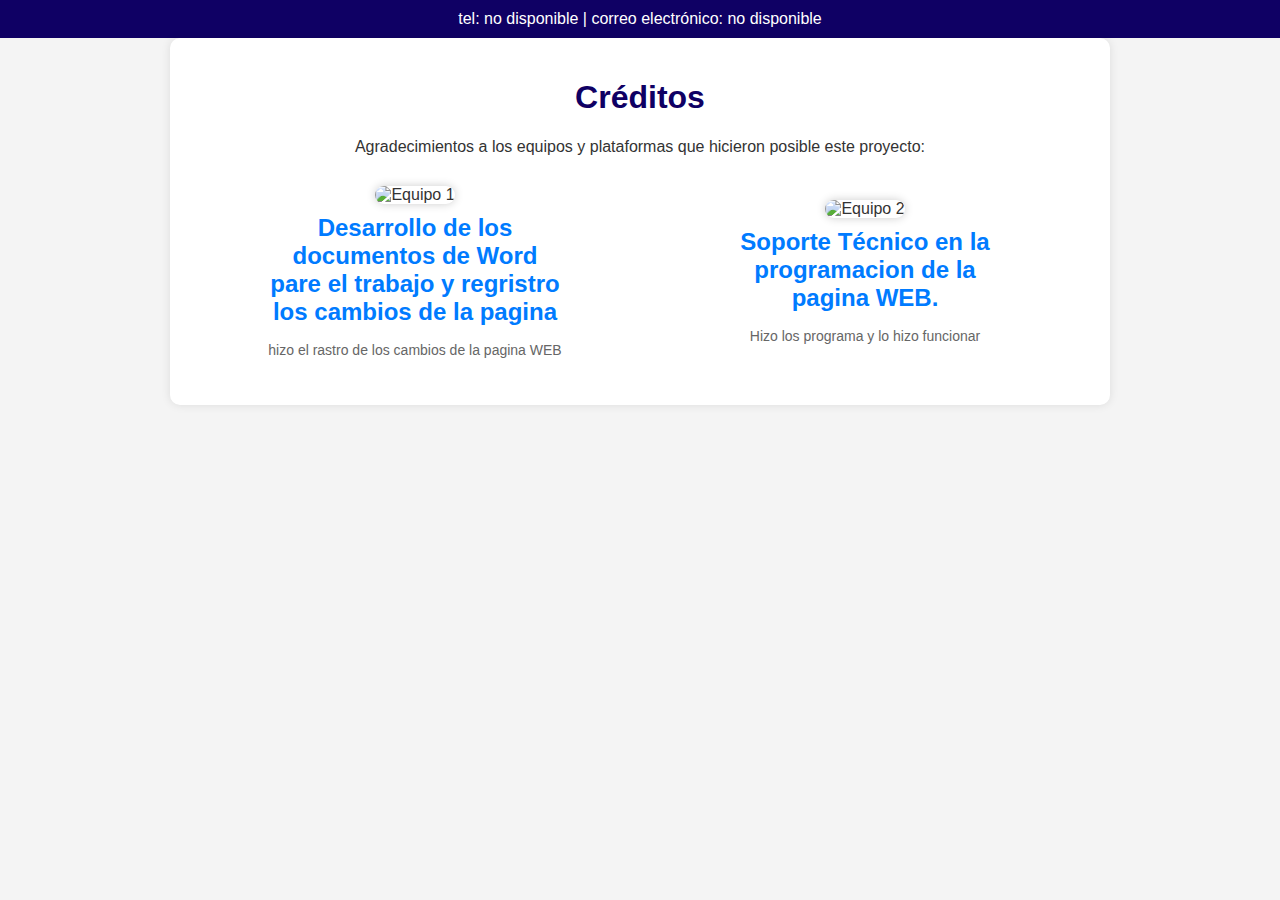
==== agracimiento.HTML @ f01363c7 "Add files via upload" ====
<!DOCTYPE html>
<html lang="es">
<head>
    <meta charset="UTF-8">
    <meta name="viewport" content="width=device-width, initial-scale=1.0">
    <title>Créditos</title>
    <link rel="stylesheet" href="agracimiento.CSS"> <!-- Archivo CSS externo -->
</head>
<body>
    <header>
        <div class="top-bar">
            <span>tel: no disponible | correo electrónico: no disponible</span>
        </div>
    </header>
    <div class="container">
        <h1>Créditos</h1>
        <p>Agradecimientos a los equipos y plataformas que hicieron posible este proyecto:</p>
        <div class="creditos-section">
            <div class="credito">
                <img src="imagenes/ai/Luis.jpg" alt="Equipo 1" class="credito-img">
                <h2>Desarrollo de los documentos de Word pare el trabajo y regristro los cambios de la pagina</h2>
                <p>hizo el rastro de los cambios de la pagina WEB</p>
            </div>
            <div class="credito">
                <img src="imagenes/ai/toño.jpg" alt="Equipo 2" class="credito-img">
                <h2>Soporte Técnico en la programacion de la pagina WEB.</h2>
                <p>Hizo los programa y lo hizo funcionar</p>
            </div>
        </div>
    </div>
</body>
</html>
---- agracimiento.CSS ----
/* Estilo general */
body {
    font-family: Arial, sans-serif;
    margin: 0;
    padding: 0;
    background-color: #f4f4f4; /* Fondo de color claro */
    color: #333; /* Color de texto */
}

/* Barra superior */
.top-bar {
    background-color: #0f0064;
    color: white;
    text-align: center;
    padding: 10px 0;
}

/* Navegación */
nav {
    display: flex;
    justify-content: space-between;
    align-items: center;
    background-color: #f8f8f8;
    padding: 10px 20px;
}
nav ul {
    list-style: none;
    margin: 0;
    padding: 0;
    display: flex;
}
nav ul li {
    margin: 0 10px;
}
nav ul li a {
    text-decoration: none;
    color: #333;
    font-weight: bold;
}
nav ul li a:hover {
    color: #317dd4;
}

/* Contenedor principal */
.container {
    max-width: 900px;
    margin: auto;
    background: white;
    padding: 20px;
    border-radius: 10px;
    box-shadow: 0 0 10px rgba(0, 0, 0, 0.1);
    text-align: center;
}
/* Créditos */
.creditos-section {
    display: flex;
    justify-content: space-around;
    align-items: center;
    margin-top: 20px;
    flex-wrap: wrap; /* Ajusta el diseño en pantallas pequeñas */
}
.credito {
    width: 300px;
    margin: 10px;
    text-align: center;
}
.credito-img {
    width: 100%;
    height: auto;
    border-radius: 10px;
    box-shadow: 0 0 10px rgba(0, 0, 0, 0.2);
    transition: transform 0.3s ease;
}
.credito-img:hover {
    transform: scale(1.05); /* Efecto de zoom al pasar el mouse */
}
/* Títulos y texto */
h1 {
    color: #0f0064;
}
.credito h2 {
    margin: 10px 0;
    color: #007BFF;
}
.credito p {
    font-size: 14px;
    line-height: 1.5;
    color: #666;
}
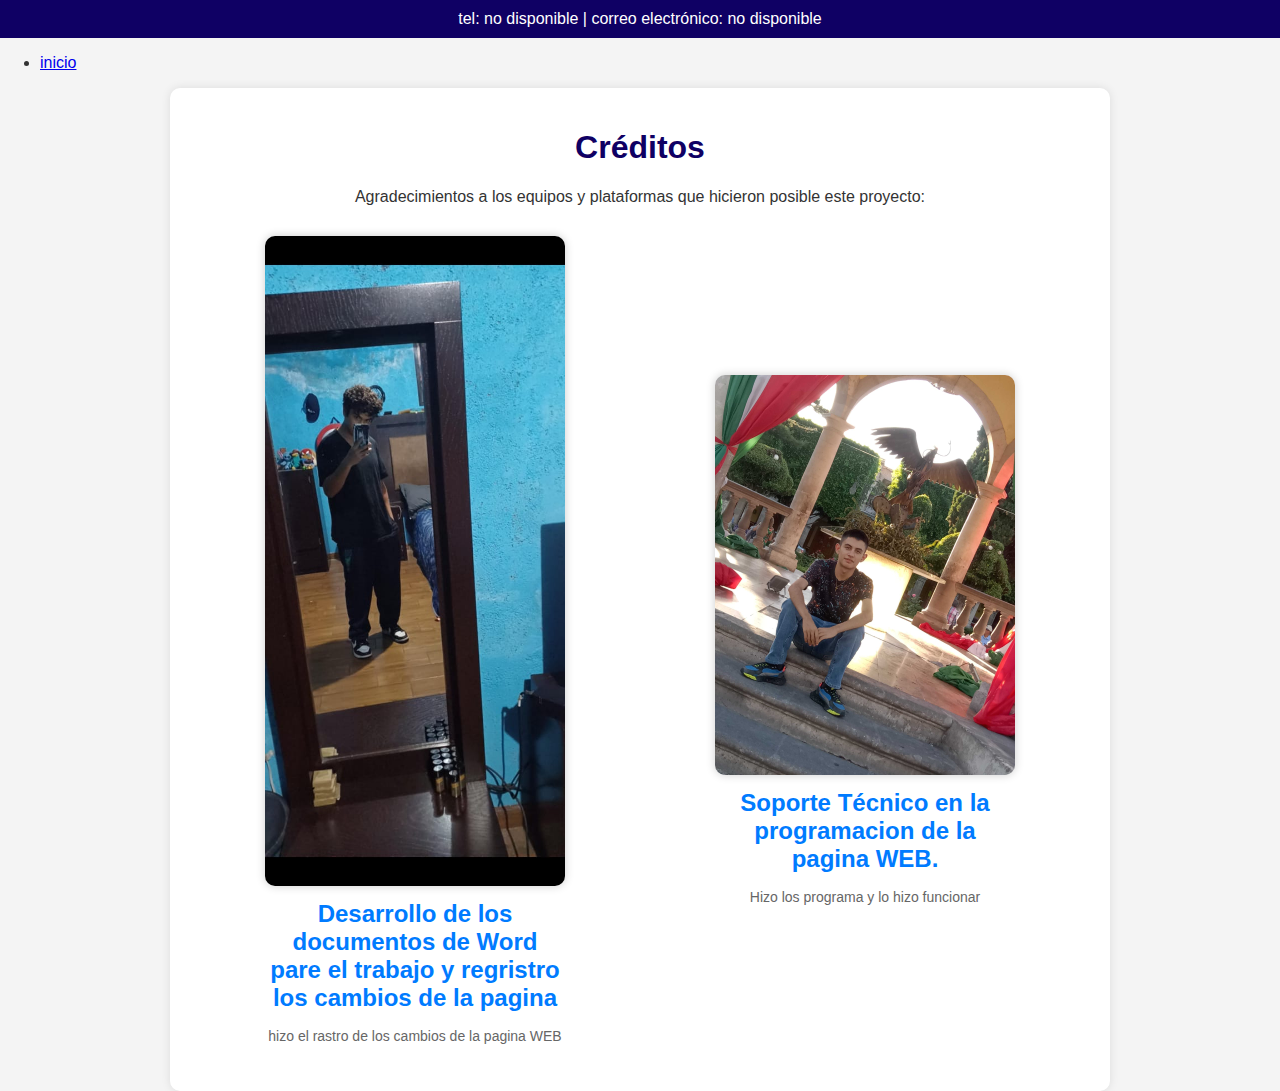
==== commit 9de00e78: "Update agracimiento.HTML" ====
--- a/agracimiento.HTML
+++ b/agracimiento.HTML
@@ -11,6 +11,9 @@
         <div class="top-bar">
             <span>tel: no disponible | correo electrónico: no disponible</span>
         </div>
+         <ul>
+                    <li><a href="index.html">inicio</a></li>
+                </ul>
     </header>
     <div class="container">
         <h1>Créditos</h1>
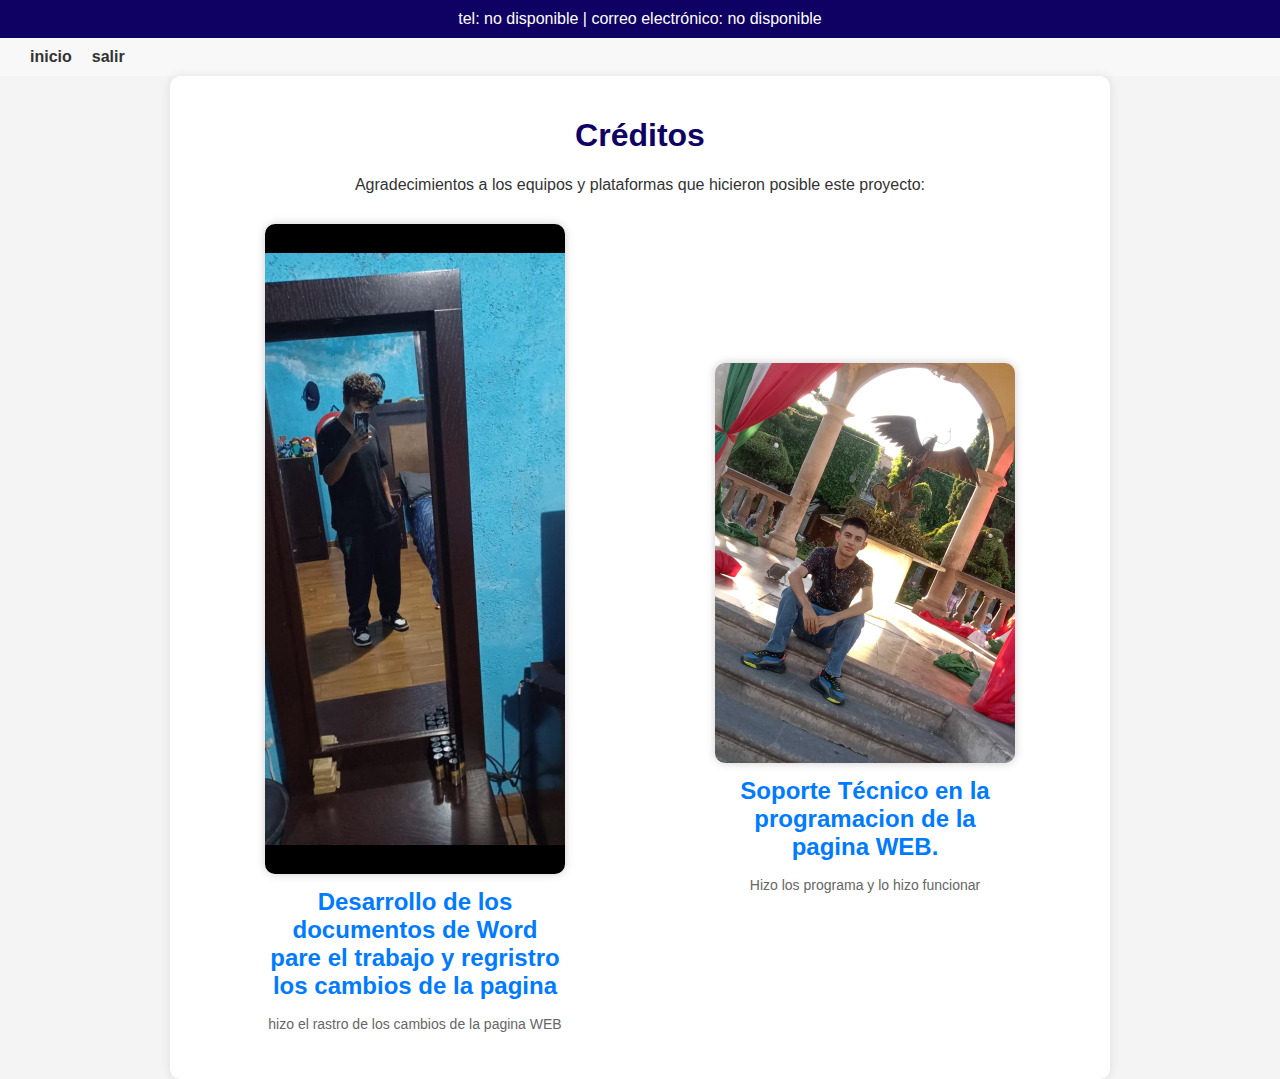
==== commit 2d79a015: "Update agracimiento.HTML" ====
--- a/agracimiento.HTML
+++ b/agracimiento.HTML
@@ -11,9 +11,12 @@
         <div class="top-bar">
             <span>tel: no disponible | correo electrónico: no disponible</span>
         </div>
-         <ul>
+         <nav>
+                <ul>
                     <li><a href="index.html">inicio</a></li>
+                    <li><a href="ai.HTML">salir</a></li>
                 </ul>
+                </nav>
     </header>
     <div class="container">
         <h1>Créditos</h1>
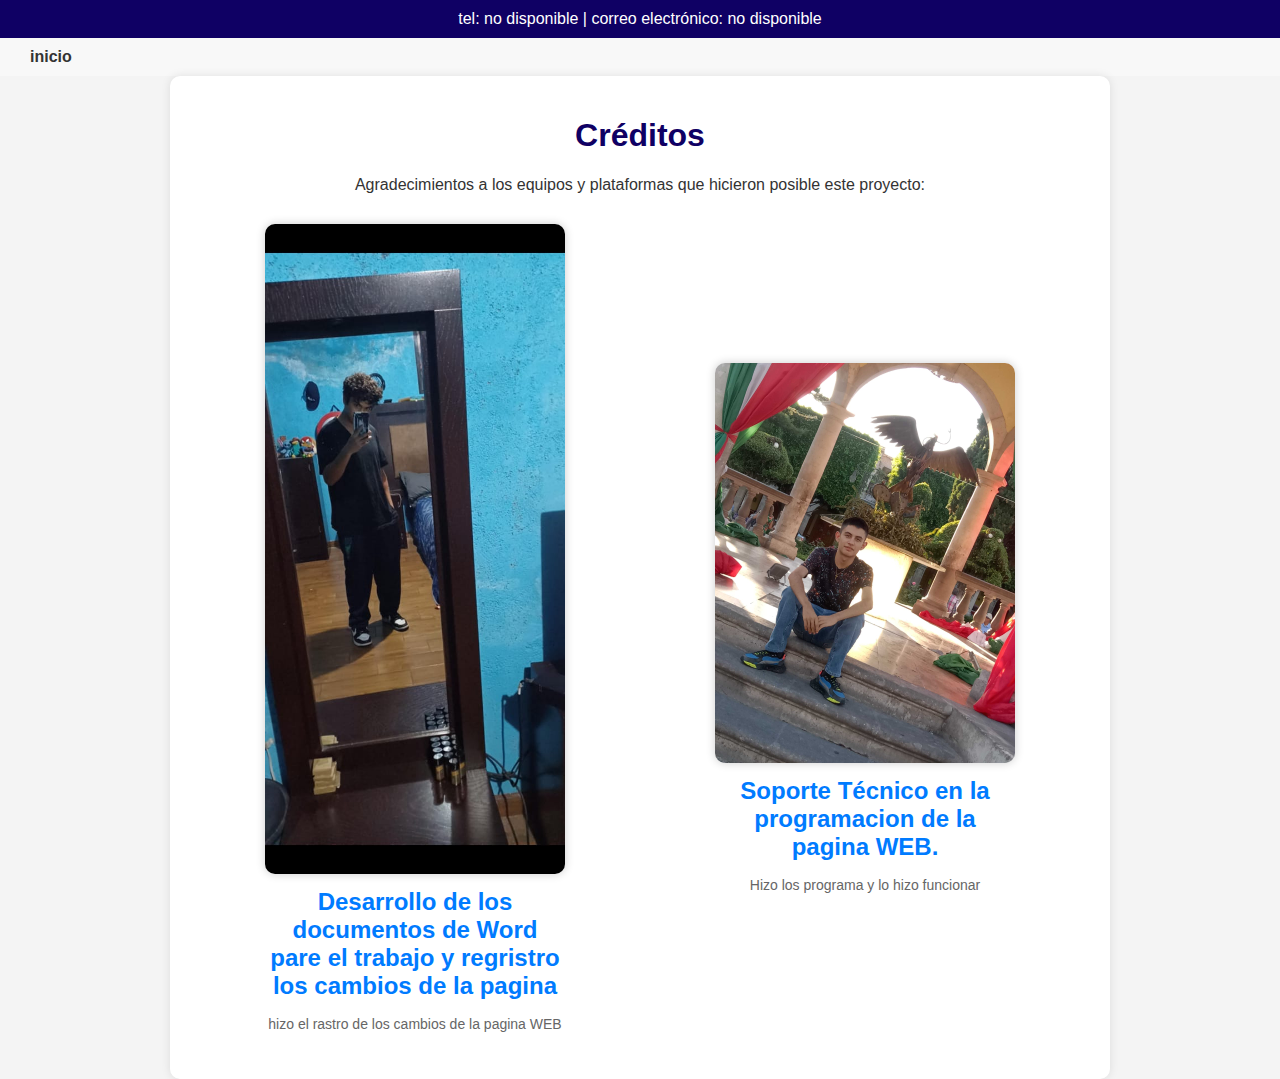
==== commit 4d79699e: "Update agracimiento.HTML" ====
--- a/agracimiento.HTML
+++ b/agracimiento.HTML
@@ -14,7 +14,6 @@
          <nav>
                 <ul>
                     <li><a href="index.html">inicio</a></li>
-                    <li><a href="ai.HTML">salir</a></li>
                 </ul>
                 </nav>
     </header>
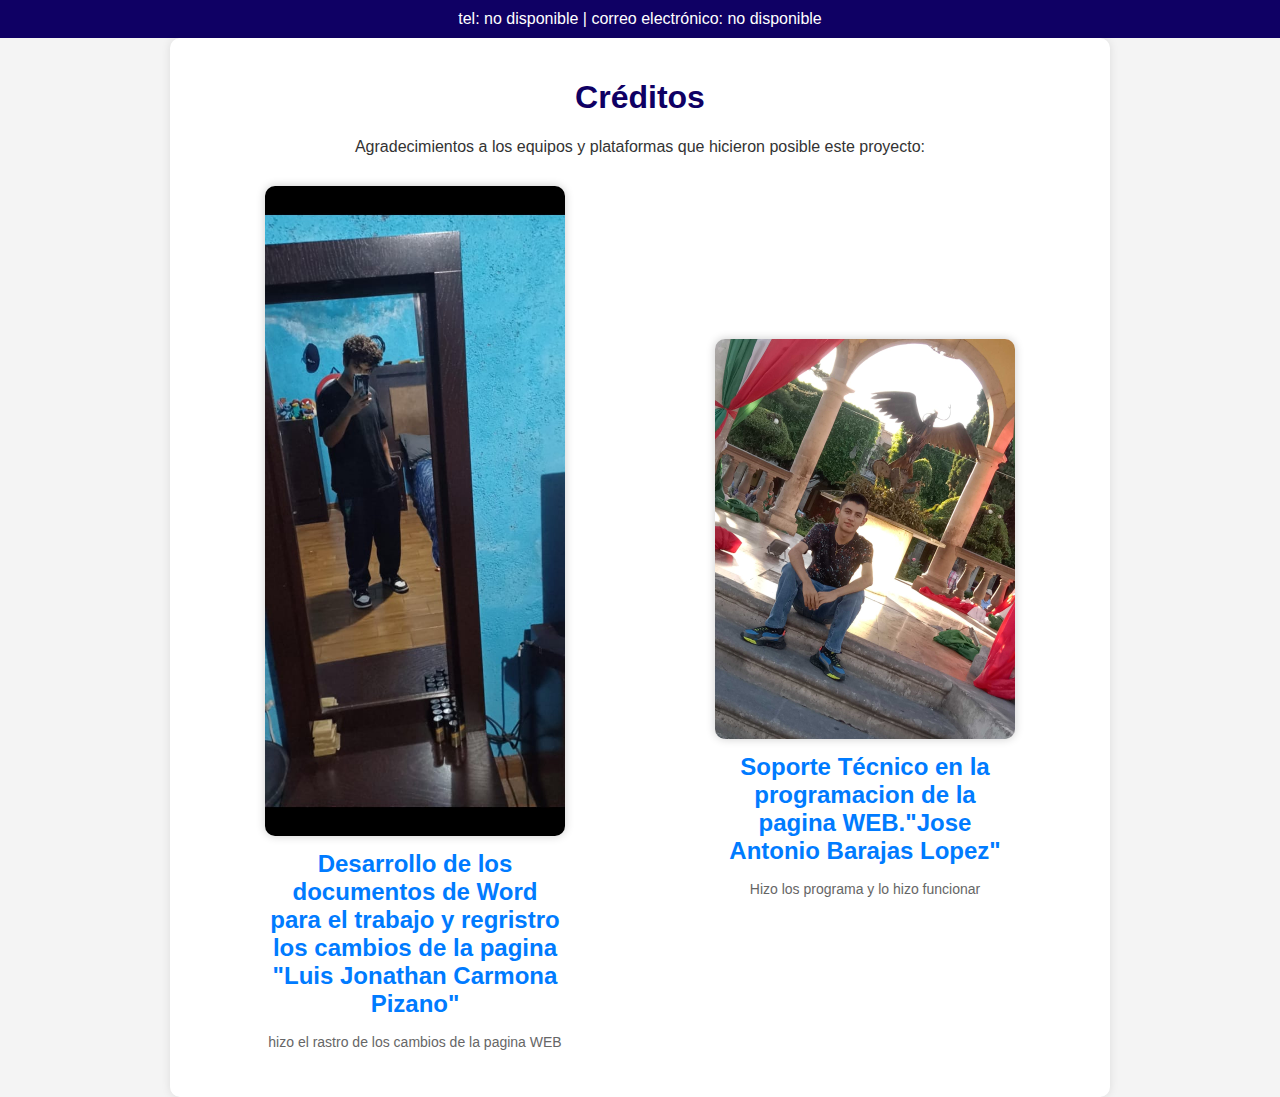
==== commit bbbc7bd3: "Update agracimiento.HTML" ====
--- a/agracimiento.HTML
+++ b/agracimiento.HTML
@@ -11,11 +11,6 @@
         <div class="top-bar">
             <span>tel: no disponible | correo electrónico: no disponible</span>
         </div>
-         <nav>
-                <ul>
-                    <li><a href="index.html">inicio</a></li>
-                </ul>
-                </nav>
     </header>
     <div class="container">
         <h1>Créditos</h1>
@@ -23,12 +18,12 @@
         <div class="creditos-section">
             <div class="credito">
                 <img src="imagenes/ai/Luis.jpg" alt="Equipo 1" class="credito-img">
-                <h2>Desarrollo de los documentos de Word pare el trabajo y regristro los cambios de la pagina</h2>
+                <h2>Desarrollo de los documentos de Word para el trabajo y regristro los cambios de la pagina "Luis Jonathan Carmona Pizano"</h2>
                 <p>hizo el rastro de los cambios de la pagina WEB</p>
             </div>
             <div class="credito">
                 <img src="imagenes/ai/toño.jpg" alt="Equipo 2" class="credito-img">
-                <h2>Soporte Técnico en la programacion de la pagina WEB.</h2>
+                <h2>Soporte Técnico en la programacion de la pagina WEB."Jose Antonio Barajas Lopez"</h2>
                 <p>Hizo los programa y lo hizo funcionar</p>
             </div>
         </div>
